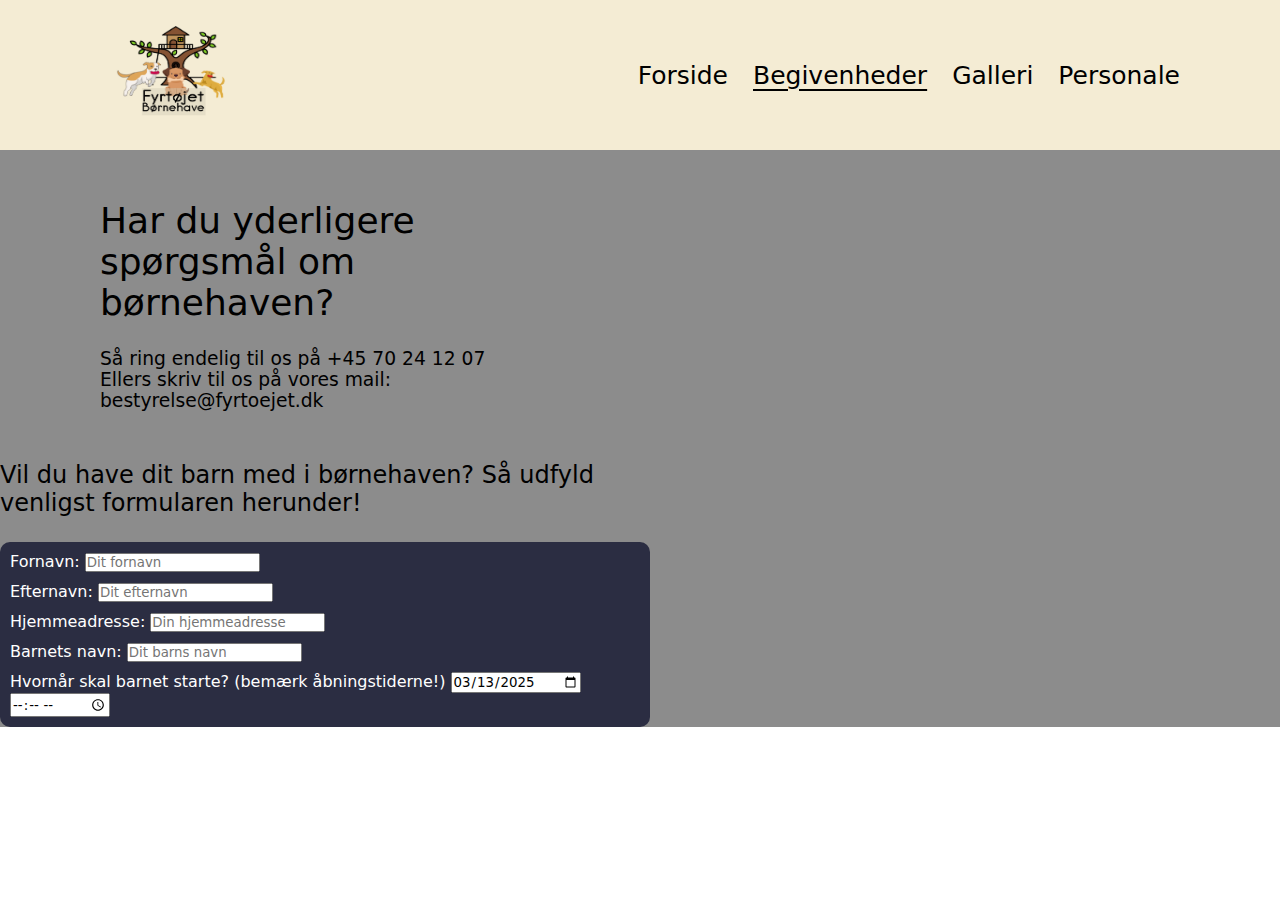
==== begivenheder.html @ bfc93a64 "gallery done" ====
<!DOCTYPE html>
<html lang="en">
  <head>
    <meta charset="UTF-8" />
    <meta name="viewport" content="width=device-width, initial-scale=1.0" />
    <title>Begivenheder</title>
    <link rel="stylesheet" href="assets/css/styles.css" />
  </head>
  <body class="omos">
    <nav>
      <ul>
        <li>
          <img
            height="100"
            width="150"
            src="assets/img/logo.png"
            alt="Fyrtøjet Børnehave"
          />
        </li>
        <li><a href="index.html">Forside</a></li>
        <li><a href="begivenheder.html">Begivenheder</a></li>
        <li><a href="galleri.html">Galleri</a></li>
        <li><a href="personale.html">Personale</a></li>
      </ul>
    </nav>
    <footer>
      <section class="contact">
        <h2>Har du yderligere spørgsmål om børnehaven?</h2>
        <h3>Så ring endelig til os på +45 70 24 12 07</h3>
        <h3>Ellers skriv til os på vores mail: bestyrelse@fyrtoejet.dk</h3>
      </section>
      <section class="form">
        <h2>
          Vil du have dit barn med i børnehaven? Så udfyld venligst formularen
          herunder!
        </h2>
        <form action="" method="post">
          <label for="firstName"
            >Fornavn:
            <input
              type="text"
              name="firstName"
              id="firstName"
              placeholder="Dit fornavn"
            />
          </label>
          <label for="lastName"
            >Efternavn:
            <input
              type="text"
              name="lastName"
              id="lastName"
              placeholder="Dit efternavn"
            />
          </label>
          <label for="homeAddress"
            >Hjemmeadresse:
            <input
              type="text"
              name="homeAddress"
              id="homeAddress"
              placeholder="Din hjemmeadresse"
            />
          </label>
          <label for="childName"
            >Barnets navn:
            <input
              type="text"
              name="childName"
              id="childName"
              placeholder="Dit barns navn"
            />
          </label>
          <label for="startTimeDate"
            >Hvornår skal barnet starte? (bemærk åbningstiderne!)
            <input
              type="date"
              id="startDate"
              name="startDate"
              value="2025-03-13"
              min="2025-03-13"
            />
            <input
              type="time"
              id="startTime"
              name="startTime"
              min="06:30"
              max="17:00"
            />
          </label>
        </form>
      </section>
    </footer>
  </body>
</html>
---- assets/css/styles.css ----
/* ADJUSTMENTS */

*,
*::before,
*::after {
  padding: 0;
  margin: 0;
  box-sizing: border-box;
  font-family: system-ui, -apple-system, BlinkMacSystemFont, "Segoe UI", Roboto,
    Oxygen, Ubuntu, Cantarell, "Open Sans", "Helvetica Neue", sans-serif;
  text-decoration: none;
  font-weight: 500;
  color: black;
}

/* NAV & FOOTER */

nav ul {
  display: flex;
  list-style-type: none;
  min-height: 150px;
  align-items: center;
  gap: 25px;
  background-color: #f4ecd4;
  font-size: 25px;
}

nav ul li:first-child {
  margin-left: 100px;
  margin-right: auto;
}

nav ul li a:hover {
  color: black;
}

nav ul li:last-child {
  margin-right: 100px;
}

footer {
  background-color: #8c8c8c;
  min-height: 400px;
  display: flex;
  flex-wrap: wrap;
}

footer section.contact {
  margin-left: 100px;
  margin-right: auto;
  margin-top: 50px;
  max-width: 500px;
  display: flex;
  flex-wrap: wrap;
  flex-direction: column;
}

footer section.contact h2 {
  font-size: 36px;
  margin-bottom: 25px;
}

footer section.form {
  max-width: 650px;
  margin-right: 100px;
  margin-top: 50px;
  display: flex;
  flex-direction: column;
  gap: 25px;
}

footer section.form form {
  display: flex;
  flex-direction: column;
  gap: 10px;
  background-color: #2b2d42;
  padding: 10px;
  border-radius: 10px;
}

footer section.form form label {
  border-radius: 1000px;
  color: white;
}

/* INDEX */

body.index nav ul li:nth-child(2) a {
  text-decoration: underline;
  text-underline-offset: 5px;
}

body.index {
  background-color: #ecdeb5;
}

header {
  display: grid;
  max-width: 1200px;
  margin: 10px auto;
  gap: 10px;
  grid-template-columns: repeat(5, 240px);
  grid-template-rows: repeat(4, 200px);
  grid-template-areas:
    "imgOne imgOne imgTwo imgThree imgThree"
    "imgOne imgOne imgFour imgFive imgFive"
    "imgSix imgSeven imgSeven imgFive imgFive"
    "imgSix imgEight imgNine imgNine imgTen";
}

section.photoGallery {
  display: grid;
  max-width: 1180px;
  margin: 20px auto;
  gap: 20px;
  grid-template-columns: 280px 100px 100px 100px 180px 100px 280px;
  grid-template-rows: repeat(4, 257px);
  grid-template-areas:
    "one one one two two three three"
    "one one one four four four five"
    "six seven seven seven eight eight nine"
    "ten ten eleven eleven eleven twelve twelve";
}

#one {
  grid-area: one;
  background-image: url("../img/Placement\ Area.png");
  background-size: cover;
}

#two {
  grid-area: two;
  background-image: url("../img/Placement\ Area.png");
  background-size: cover;
}

#three {
  grid-area: three;
  background-image: url("../img/Placement\ Area.png");
  background-size: cover;
}

#four {
  grid-area: four;
  background-image: url("../img/Placement\ Area.png");
  background-size: cover;
}

#five {
  grid-area: five;
  background-image: url("../img/Placement\ Area.png");
  background-size: cover;
}

#six {
  grid-area: six;
  background-image: url("../img/Placement\ Area.png");
  background-size: cover;
}

#seven {
  grid-area: seven;
  background-image: url("../img/Placement\ Area.png");
  background-size: cover;
}
#eight {
  grid-area: eight;
  background-image: url("../img/Placement\ Area.png");
  background-size: cover;
}
#nine {
  grid-area: nine;
  background-image: url("../img/Placement\ Area.png");
  background-size: cover;
}
#ten {
  grid-area: ten;
  background-image: url("../img/Placement\ Area.png");
  background-size: cover;
}
#eleven {
  grid-area: eleven;
  background-image: url("../img/Placement\ Area.png");
  background-size: cover;
}
#twelve {
  grid-area: twelve;
  background-image: url("../img/Placement\ Area.png");
  background-size: cover;
}

header section {
  display: flex;
  flex-direction: column;
  justify-content: end;
  border-radius: 10px;
}

header section h4 {
  color: white;
  background: rgba(0, 0, 0, 0.7);
  border-radius: 5px;
  padding: 3px;
  font-size: 13px;
  margin: 10px 10px 10px 10px;
}

header section p {
  color: white;
  background: rgba(0, 0, 0, 0.7);
  border-radius: 5px;
  padding: 3px;
  font-size: 11px;
  margin: 0 10px 20px 10px;
}

#imgOne {
  background-image: url("../img/fastelavn2.png");
  background-size: cover;
  grid-area: imgOne;
}

#imgTwo {
  grid-area: imgTwo;
  background-image: url("../img/fastelavn.png");
  background-size: cover;
}

#imgThree {
  grid-area: imgThree;
  background-image: url("../img/easter2.png");
  background-size: cover;
}

#imgFour {
  grid-area: imgFour;
  background-image: url("../img/easter4.png");
  background-size: cover;
}

#imgFive {
  grid-area: imgFive;
  background-image: url("../img/fastelavn3.png");
  background-size: cover;
}

#imgSix {
  grid-area: imgSix;
  background-image: url("../img/Easter.png");
  background-size: cover;
}

#imgSeven {
  grid-area: imgSeven;
  background-image: url("../img/easter5.png");
  background-size: cover;
}

#imgEight {
  grid-area: imgEight;
  background-image: url("../img/easter3.png");
  background-size: cover;
}

#imgNine {
  grid-area: imgNine;
  background-image: url("../img/fastelavn4.png");
  background-size: cover;
}

#imgTen {
  grid-area: imgTen;
  background-image: url("../img/fastelavn5.png");
  background-size: cover;
}
.events {
  background-color: #dbc4c0;
  display: flex;
  flex-direction: column;
  flex-wrap: wrap;
  align-items: center;
  justify-content: center;
  padding-top: 10px;
  padding-bottom: 10px;
  gap: 20px;
}

.events h1 {
  font-size: 50px;
  color: black;
}
.events p {
  padding: 5px;
  max-width: 720px;
}

.events div article.firstevent {
  display: flex;
  justify-content: center;
}

.firstevent h2 {
  font-size: 62px;
}

/* 
header {
  background-image: url("/assets/img/ha-fyrtoejet.png");
  background-repeat: no-repeat;
  background-position: 35%;
  background-color: #66c089;
  display: flex;
  flex-direction: row;
  flex-wrap: wrap;
  min-height: 805px;
}

header section.intro {
  text-align: center;
  margin: 25px auto 25px 50px;
  background-color: lightblue;
  display: flex;
  flex-direction: column;
  justify-content: center;
  gap: 40px;
  max-width: 600px;
  border-radius: 50px;
}

header section.intro h1 {
  font-size: 40px;
  padding: 0px 10px;
}

header section.intro p {
  padding: 0px 10px;
  font-size: 20px;
}

header section.calendar {
  margin: 25px 50px 25px 50px;
  background-color: lightblue;
  max-width: 600px;
  align-items: center;
  display: flex;
  flex-wrap: wrap;
  border-radius: 50px;
  column-gap: 100px;
}

header section.calendar h2 {
  width: 100%;
  text-align: center;
  font-size: 32px;
}

header section.calendar h3 {
  font-size: 26px;
}

header section.calendar article {
  margin-left: 25px;
  padding: 25px;
  width: 90%;
  border-radius: 25px;
}

header section.calendar article:nth-child(2) {
  background-color: #f8e271;
}

header section.calendar article:nth-child(3) {
  background-color: #e15959;
}

header section.calendar article:last-child {
  background-color: #e6905b;
}
*/
/* Galleri */

body.galleri {
  background-color: #ecdeb5;
}

body.galleri nav ul li:nth-child(4) a {
  text-decoration: underline;
  text-underline-offset: 5px;
}

body.galleri h2.title {
  font-size: 48px;
  text-align: center;
  margin: 25px 0;
}

body.galleri section.values {
  margin-top: 25px;
  display: flex;
  flex-direction: column;
  align-items: center;
  padding: 10px;
  background-color: #f4ecd4;
}

body.galleri section.values h3 {
  font-size: 25px;
}

.flex-item {
  position: relative;
}

figcaption {
  display: none;
  justify-content: center;
  align-items: center;
  position: absolute;
  width: 100%;
  height: 20%;
  bottom: 0;
  background-color: rgba(0, 0, 0, 0.5);
  color: rgb(255, 255, 255);
  font-size: 3rem;
}

.flex-item:hover figcaption {
  display: flex;
}

.flex-container {
  display: flex;
  height: 100vh;
  flex-wrap: wrap;
  flex-direction: column;
  align-items: flex-start;
  gap: 20px;
}

.flex-item img {
  width: 100%;
  height: 100%;
  object-fit: cover;
}

.flex-item {
  display: block;
  overflow: hidden;
  flex: 1 1 250px;
  align-self: stretch;
}

.large {
  flex: 1 1 500px;
}

/* ? */

body.omos nav ul li:nth-child(3) a {
  text-decoration: underline;
  text-underline-offset: 5px;
}

body.personale nav ul li:nth-child(5) a {
  text-decoration: underline;
  text-underline-offset: 5px;
}

section.tekst-omos {
  background-color: #ecdeb5;
  display: flex;
  min-height: 400px;
}

section.omos-pic {
  display: flex;
  justify-content: center;
  background-color: #ecdeb5;
}

.column {
  margin-top: 50px;
  font-size: 20px;
  padding: 10px;
  columns: 3;
  gap: 30px;
}

.personale {
  background-color: #ecdeb5;
}

.personale h2 {
  text-align: center;
}

.pic-flexwrap {
  max-width: 712px;
  display: flex;
  flex-wrap: wrap;
  margin: 0 auto;
  gap: 20px;
  justify-content: space-between;
}

.pic-flexwrap article {
  width: 100%;
  max-width: 200px;
}

.personale p {
  text-align: center;
  color: #000;
}

.personale p:nth-child(2) {
  margin-bottom: 20px;
}

.personale div.pic-flexwrap article img {
  width: 200px;
  height: 200px;
}
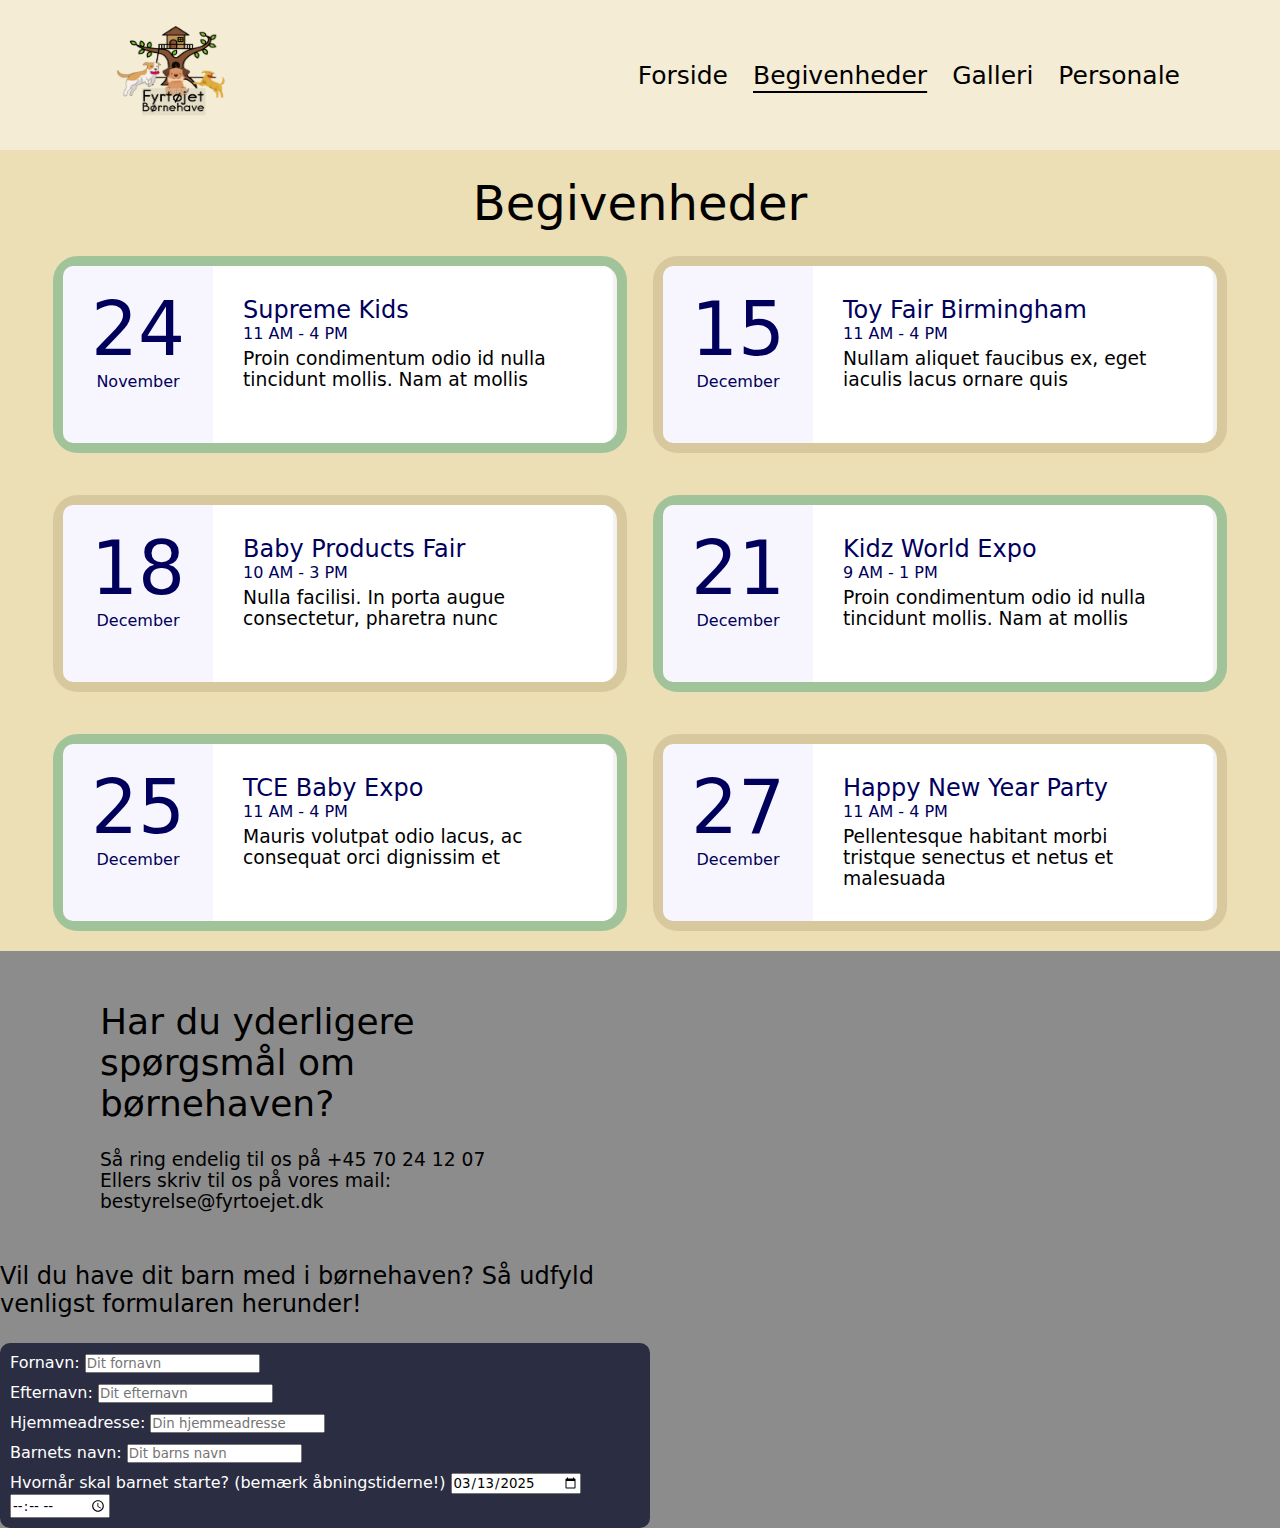
==== commit 3a95578e: "Ok" ====
--- a/begivenheder.html
+++ b/begivenheder.html
@@ -6,7 +6,7 @@
     <title>Begivenheder</title>
     <link rel="stylesheet" href="assets/css/styles.css" />
   </head>
-  <body class="omos">
+  <body class="events">
     <nav>
       <ul>
         <li>
@@ -23,6 +23,81 @@
         <li><a href="personale.html">Personale</a></li>
       </ul>
     </nav>
+    <h2 class="title">Begivenheder</h2>
+    <section class="events">
+      <div class="eventPage" id="one">
+        <div class="date">
+          <p class="day">24</p>
+          <p class="month">November</p>
+        </div>
+        <div class="description">
+          <h2>Supreme Kids</h2>
+          <p>11 AM - 4 PM</p>
+          <h3>
+            Proin condimentum odio id nulla tincidunt mollis. Nam at mollis
+          </h3>
+        </div>
+      </div>
+      <div class="eventPage" id="two">
+        <div class="date">
+          <p class="day">15</p>
+          <p class="month">December</p>
+        </div>
+        <div class="description">
+          <h2>Toy Fair Birmingham</h2>
+          <p>11 AM - 4 PM</p>
+          <h3>Nullam aliquet faucibus ex, eget iaculis lacus ornare quis</h3>
+        </div>
+      </div>
+      <div class="eventPage" id="three">
+        <div class="date">
+          <p class="day">18</p>
+          <p class="month">December</p>
+        </div>
+        <div class="description">
+          <h2>Baby Products Fair</h2>
+          <p>10 AM - 3 PM</p>
+          <h3>Nulla facilisi. In porta augue consectetur, pharetra nunc</h3>
+        </div>
+      </div>
+      <div class="eventPage" id="four">
+        <div class="date">
+          <p class="day">21</p>
+          <p class="month">December</p>
+        </div>
+        <div class="description">
+          <h2>Kidz World Expo</h2>
+          <p>9 AM - 1 PM</p>
+          <h3>
+            Proin condimentum odio id nulla tincidunt mollis. Nam at mollis
+          </h3>
+        </div>
+      </div>
+      <div class="eventPage" id="five">
+        <div class="date">
+          <p class="day">25</p>
+          <p class="month">December</p>
+        </div>
+        <div class="description">
+          <h2>TCE Baby Expo</h2>
+          <p>11 AM - 4 PM</p>
+          <h3>Mauris volutpat odio lacus, ac consequat orci dignissim et</h3>
+        </div>
+      </div>
+      <div class="eventPage" id="six">
+        <div class="date">
+          <p class="day">27</p>
+          <p class="month">December</p>
+        </div>
+        <div class="description">
+          <h2>Happy New Year Party</h2>
+          <p>11 AM - 4 PM</p>
+          <h3>
+            Pellentesque habitant morbi tristque senectus et netus et malesuada
+          </h3>
+        </div>
+      </div>
+    </section>
     <footer>
       <section class="contact">
         <h2>Har du yderligere spørgsmål om børnehaven?</h2>
--- a/assets/css/styles.css
+++ b/assets/css/styles.css
@@ -108,6 +108,226 @@
     "imgSix imgEight imgNine imgNine imgTen";
 }
 
+section.tekst-omos {
+  background-color: #ecdeb5;
+  display: flex;
+  min-height: 400px;
+}
+
+section.omos-pic {
+  display: flex;
+  justify-content: center;
+  background-color: #ecdeb5;
+}
+
+.column {
+  margin-top: 50px;
+  font-size: 20px;
+  padding: 10px;
+  columns: 3;
+  gap: 30px;
+}
+
+header section {
+  display: flex;
+  flex-direction: column;
+  justify-content: end;
+  border-radius: 10px;
+}
+
+header section h4 {
+  color: white;
+  background: rgba(0, 0, 0, 0.7);
+  border-radius: 5px;
+  padding: 3px;
+  font-size: 13px;
+  margin: 10px 10px 10px 10px;
+}
+
+header section p {
+  color: white;
+  background: rgba(0, 0, 0, 0.7);
+  border-radius: 5px;
+  padding: 3px;
+  font-size: 11px;
+  margin: 0 10px 20px 10px;
+}
+
+#imgOne {
+  background-image: url("../img/fastelavn2.png");
+  background-size: cover;
+  grid-area: imgOne;
+}
+
+#imgTwo {
+  grid-area: imgTwo;
+  background-image: url("../img/fastelavn.png");
+  background-size: cover;
+}
+
+#imgThree {
+  grid-area: imgThree;
+  background-image: url("../img/easter2.png");
+  background-size: cover;
+}
+
+#imgFour {
+  grid-area: imgFour;
+  background-image: url("../img/easter4.png");
+  background-size: cover;
+}
+
+#imgFive {
+  grid-area: imgFive;
+  background-image: url("../img/fastelavn3.png");
+  background-size: cover;
+}
+
+#imgSix {
+  grid-area: imgSix;
+  background-image: url("../img/Easter.png");
+  background-size: cover;
+}
+
+#imgSeven {
+  grid-area: imgSeven;
+  background-image: url("../img/easter5.png");
+  background-size: cover;
+}
+
+#imgEight {
+  grid-area: imgEight;
+  background-image: url("../img/easter3.png");
+  background-size: cover;
+}
+
+#imgNine {
+  grid-area: imgNine;
+  background-image: url("../img/fastelavn4.png");
+  background-size: cover;
+}
+
+#imgTen {
+  grid-area: imgTen;
+  background-image: url("../img/fastelavn5.png");
+  background-size: cover;
+}
+
+/* Begivenheder */
+
+body.events {
+  background-color: #ecdeb5;
+}
+
+body.events nav ul li:nth-child(3) a {
+  text-decoration: underline;
+  text-underline-offset: 7px;
+}
+
+body.events h2.title {
+  font-size: 48px;
+  text-align: center;
+  margin: 25px 0;
+}
+
+section.events {
+  display: grid;
+  max-width: 1174px;
+  margin: 20px auto;
+  column-gap: 26px;
+  row-gap: 42px;
+  grid-template-columns: repeat(2, 574px);
+  grid-template-rows: repeat(3, 197px);
+  grid-template-areas:
+    "one two"
+    "three four"
+    "five six";
+}
+
+section.events div.eventPage {
+  border: solid 10px #a1c39a;
+  border-radius: 25px;
+  display: flex;
+  z-index: 2;
+}
+
+section.events div.eventPage:nth-child(2),
+section.events div.eventPage:nth-child(3),
+section.events div.eventPage:last-child {
+  border: solid 10px #d7c99d;
+}
+
+section.events div.eventPage div.date {
+  min-width: 150px;
+  background-color: #f7f6fe;
+  border-radius: 10px 0px 0px 10px;
+}
+
+div.date p.day {
+  margin-top: 20px;
+  text-align: center;
+  font-size: 74px;
+  color: #00005c;
+}
+
+div.date p.month {
+  text-align: center;
+  color: #00005c;
+}
+
+section.events div.eventPage div.description {
+  min-width: 400px;
+  background-color: white;
+  border-radius: 0px 10px 10px 0px;
+}
+
+div.description h2 {
+  margin-top: 30px;
+  margin-left: 30px;
+  color: #00005c;
+}
+
+div.description p {
+  margin-left: 30px;
+  color: #00005c;
+  margin-bottom: 5px;
+}
+
+div.description h3 {
+  margin-left: 30px;
+  max-width: 329px;
+}
+
+/* Galleri */
+
+body.galleri {
+  background-color: #ecdeb5;
+}
+
+body.galleri nav ul li:nth-child(4) a {
+  text-decoration: underline;
+  text-underline-offset: 5px;
+}
+
+body.galleri h2.title {
+  font-size: 48px;
+  text-align: center;
+  margin: 25px 0;
+}
+
+body.galleri section.values {
+  margin-top: 25px;
+  display: flex;
+  flex-direction: column;
+  align-items: center;
+  padding: 10px;
+  background-color: #f4ecd4;
+}
+
+body.galleri section.values h3 {
+  font-size: 25px;
+}
+
 section.photoGallery {
   display: grid;
   max-width: 1180px;
@@ -189,90 +409,46 @@
   background-size: cover;
 }
 
-header section {
-  display: flex;
-  flex-direction: column;
-  justify-content: end;
-  border-radius: 10px;
-}
-
-header section h4 {
-  color: white;
-  background: rgba(0, 0, 0, 0.7);
-  border-radius: 5px;
-  padding: 3px;
-  font-size: 13px;
-  margin: 10px 10px 10px 10px;
-}
-
-header section p {
-  color: white;
-  background: rgba(0, 0, 0, 0.7);
-  border-radius: 5px;
-  padding: 3px;
-  font-size: 11px;
-  margin: 0 10px 20px 10px;
-}
-
-#imgOne {
-  background-image: url("../img/fastelavn2.png");
-  background-size: cover;
-  grid-area: imgOne;
-}
-
-#imgTwo {
-  grid-area: imgTwo;
-  background-image: url("../img/fastelavn.png");
-  background-size: cover;
-}
-
-#imgThree {
-  grid-area: imgThree;
-  background-image: url("../img/easter2.png");
-  background-size: cover;
-}
-
-#imgFour {
-  grid-area: imgFour;
-  background-image: url("../img/easter4.png");
-  background-size: cover;
-}
-
-#imgFive {
-  grid-area: imgFive;
-  background-image: url("../img/fastelavn3.png");
-  background-size: cover;
-}
-
-#imgSix {
-  grid-area: imgSix;
-  background-image: url("../img/Easter.png");
-  background-size: cover;
-}
-
-#imgSeven {
-  grid-area: imgSeven;
-  background-image: url("../img/easter5.png");
-  background-size: cover;
-}
-
-#imgEight {
-  grid-area: imgEight;
-  background-image: url("../img/easter3.png");
-  background-size: cover;
-}
-
-#imgNine {
-  grid-area: imgNine;
-  background-image: url("../img/fastelavn4.png");
-  background-size: cover;
-}
-
-#imgTen {
-  grid-area: imgTen;
-  background-image: url("../img/fastelavn5.png");
-  background-size: cover;
-}
+/* Personale */
+
+body.personale nav ul li:nth-child(5) a {
+  text-decoration: underline;
+  text-underline-offset: 5px;
+}
+
+.personale {
+  background-color: #ecdeb5;
+}
+
+.personale h2 {
+  text-align: center;
+}
+
+.pic-flexwrap {
+  max-width: 712px;
+  display: flex;
+  flex-wrap: wrap;
+  margin: 0 auto;
+  gap: 20px;
+  justify-content: space-between;
+}
+
+.personale p {
+  text-align: center;
+  color: #000;
+}
+
+.personale p:nth-child(2) {
+  margin-bottom: 20px;
+}
+
+.personale div.pic-flexwrap article img {
+  width: 200px;
+  height: 200px;
+}
+
+/* RESERVE 
+
 .events {
   background-color: #dbc4c0;
   display: flex;
@@ -302,8 +478,7 @@
 .firstevent h2 {
   font-size: 62px;
 }
-
-/* 
+  
 header {
   background-image: url("/assets/img/ha-fyrtoejet.png");
   background-repeat: no-repeat;
@@ -377,147 +552,3 @@
   background-color: #e6905b;
 }
 */
-/* Galleri */
-
-body.galleri {
-  background-color: #ecdeb5;
-}
-
-body.galleri nav ul li:nth-child(4) a {
-  text-decoration: underline;
-  text-underline-offset: 5px;
-}
-
-body.galleri h2.title {
-  font-size: 48px;
-  text-align: center;
-  margin: 25px 0;
-}
-
-body.galleri section.values {
-  margin-top: 25px;
-  display: flex;
-  flex-direction: column;
-  align-items: center;
-  padding: 10px;
-  background-color: #f4ecd4;
-}
-
-body.galleri section.values h3 {
-  font-size: 25px;
-}
-
-.flex-item {
-  position: relative;
-}
-
-figcaption {
-  display: none;
-  justify-content: center;
-  align-items: center;
-  position: absolute;
-  width: 100%;
-  height: 20%;
-  bottom: 0;
-  background-color: rgba(0, 0, 0, 0.5);
-  color: rgb(255, 255, 255);
-  font-size: 3rem;
-}
-
-.flex-item:hover figcaption {
-  display: flex;
-}
-
-.flex-container {
-  display: flex;
-  height: 100vh;
-  flex-wrap: wrap;
-  flex-direction: column;
-  align-items: flex-start;
-  gap: 20px;
-}
-
-.flex-item img {
-  width: 100%;
-  height: 100%;
-  object-fit: cover;
-}
-
-.flex-item {
-  display: block;
-  overflow: hidden;
-  flex: 1 1 250px;
-  align-self: stretch;
-}
-
-.large {
-  flex: 1 1 500px;
-}
-
-/* ? */
-
-body.omos nav ul li:nth-child(3) a {
-  text-decoration: underline;
-  text-underline-offset: 5px;
-}
-
-body.personale nav ul li:nth-child(5) a {
-  text-decoration: underline;
-  text-underline-offset: 5px;
-}
-
-section.tekst-omos {
-  background-color: #ecdeb5;
-  display: flex;
-  min-height: 400px;
-}
-
-section.omos-pic {
-  display: flex;
-  justify-content: center;
-  background-color: #ecdeb5;
-}
-
-.column {
-  margin-top: 50px;
-  font-size: 20px;
-  padding: 10px;
-  columns: 3;
-  gap: 30px;
-}
-
-.personale {
-  background-color: #ecdeb5;
-}
-
-.personale h2 {
-  text-align: center;
-}
-
-.pic-flexwrap {
-  max-width: 712px;
-  display: flex;
-  flex-wrap: wrap;
-  margin: 0 auto;
-  gap: 20px;
-  justify-content: space-between;
-}
-
-.pic-flexwrap article {
-  width: 100%;
-  max-width: 200px;
-}
-
-.personale p {
-  text-align: center;
-  color: #000;
-}
-
-.personale p:nth-child(2) {
-  margin-bottom: 20px;
-}
-
-.personale div.pic-flexwrap article img {
-  width: 200px;
-  height: 200px;
-}
